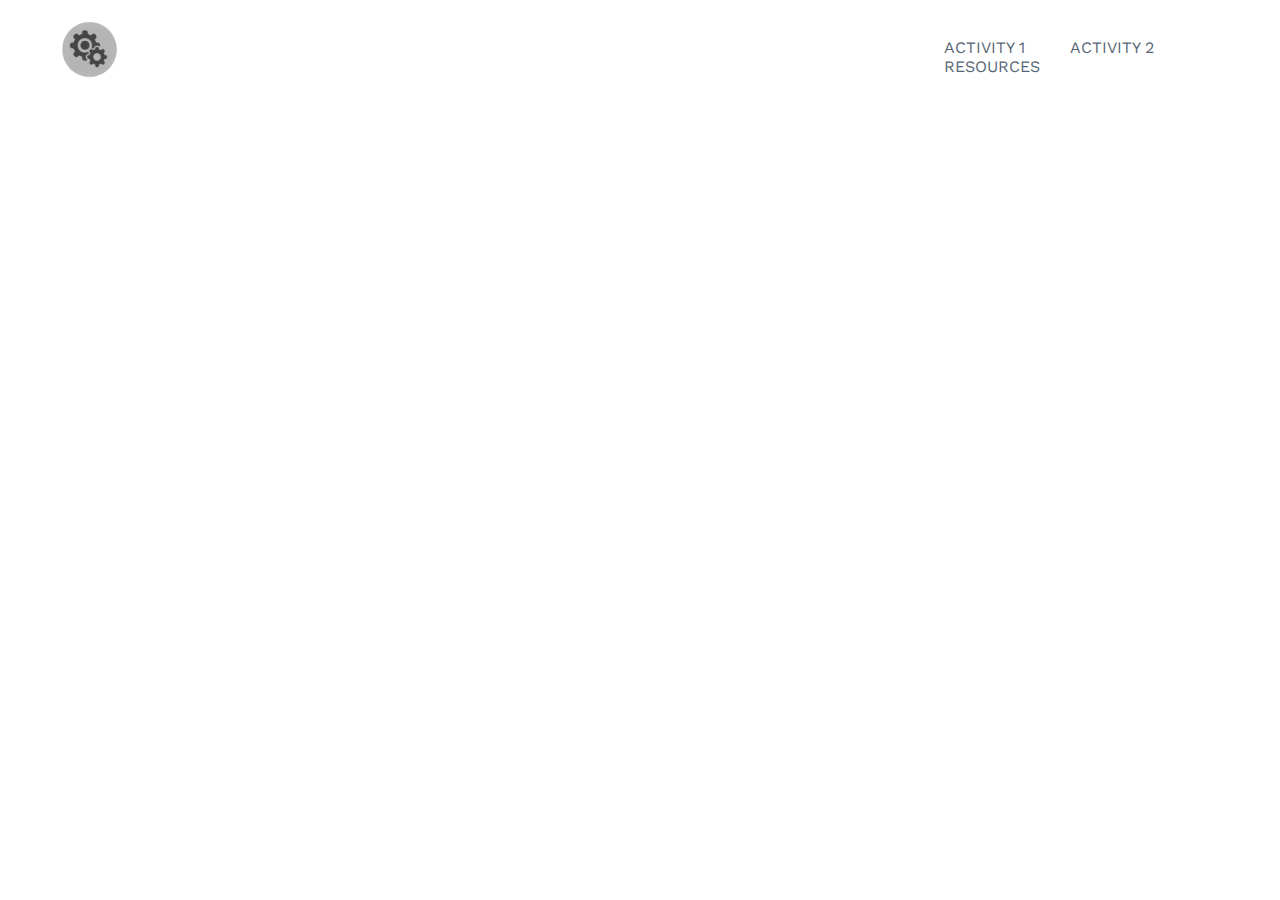
==== activity1.html @ f70f0c0b "basic page with links" ====
<!DOCTYPE html>
<html>
<head>
<title> Envision Bioengineering </title>
<link rel="stylesheet" type="text/css" href="style.css" />
<link href="https://fonts.googleapis.com/css?family=Work+Sans" rel="stylesheet">
</head>
<body>
  <div id="topbar">
    <div id="icon">
      <a href= "index.html">
      <img src="img/icon.png" id="iconimg">
      </a>
    </div>
    <div id="topbar-items">
      <a style="text-decoration : none" href="activity1.html">ACTIVITY 1</a>
      <a style="text-decoration : none" href="activity2.html">ACTIVITY 2</a>
      <a style="text-decoration : none" href="resources.html">RESOURCES</a>
    </div>
  </div>

  <div>Activity #1</div>
</body>
</html>
---- style.css ----
body{
  font-family: 'Work Sans', sans-serif;
}

#topbar{
  background-color: white;
  position:fixed;
  width:100%;
  height: 100px;
}

#topbar-items{
  position:absolute;
	margin-left: 70%;
	top:30px;
}

a {
  color: #566573;
  margin-left: 40px
}

a:hover {
  font-weight: bold;
}

#iconimg {
  margin-top:10px;
  margin-left:10px;
  width:5%;
  height:5%;
}
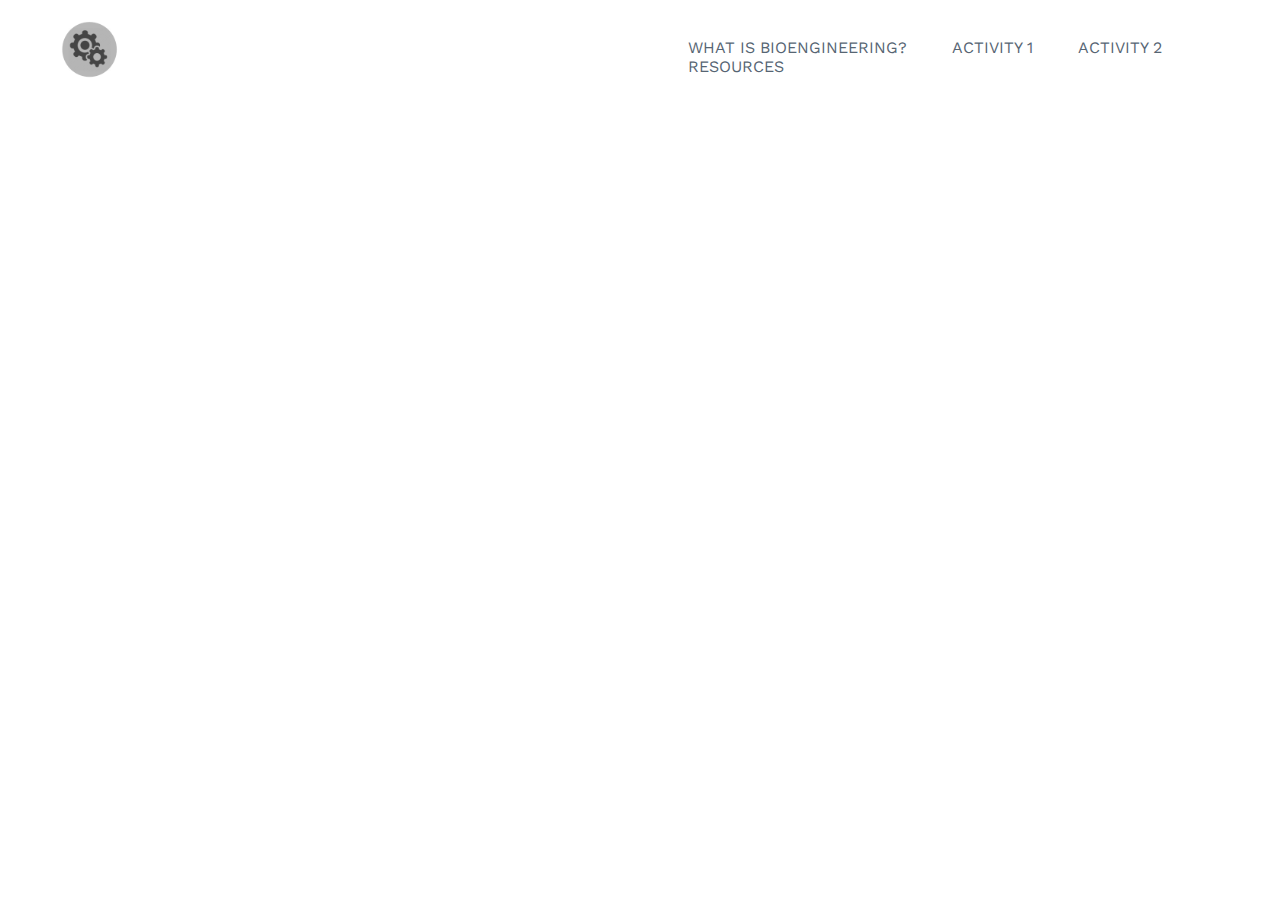
==== commit c833aab3: "more tabs" ====
--- a/activity1.html
+++ b/activity1.html
@@ -13,12 +13,11 @@
       </a>
     </div>
     <div id="topbar-items">
+      <a style="text-decoration : none" href="info.html">WHAT IS BIOENGINEERING?</a>
       <a style="text-decoration : none" href="activity1.html">ACTIVITY 1</a>
       <a style="text-decoration : none" href="activity2.html">ACTIVITY 2</a>
       <a style="text-decoration : none" href="resources.html">RESOURCES</a>
     </div>
   </div>
-
-  <div>Activity #1</div>
 </body>
 </html>
--- a/style.css
+++ b/style.css
@@ -11,7 +11,7 @@
 
 #topbar-items{
   position:absolute;
-	margin-left: 70%;
+	margin-left: 50%;
 	top:30px;
 }
 
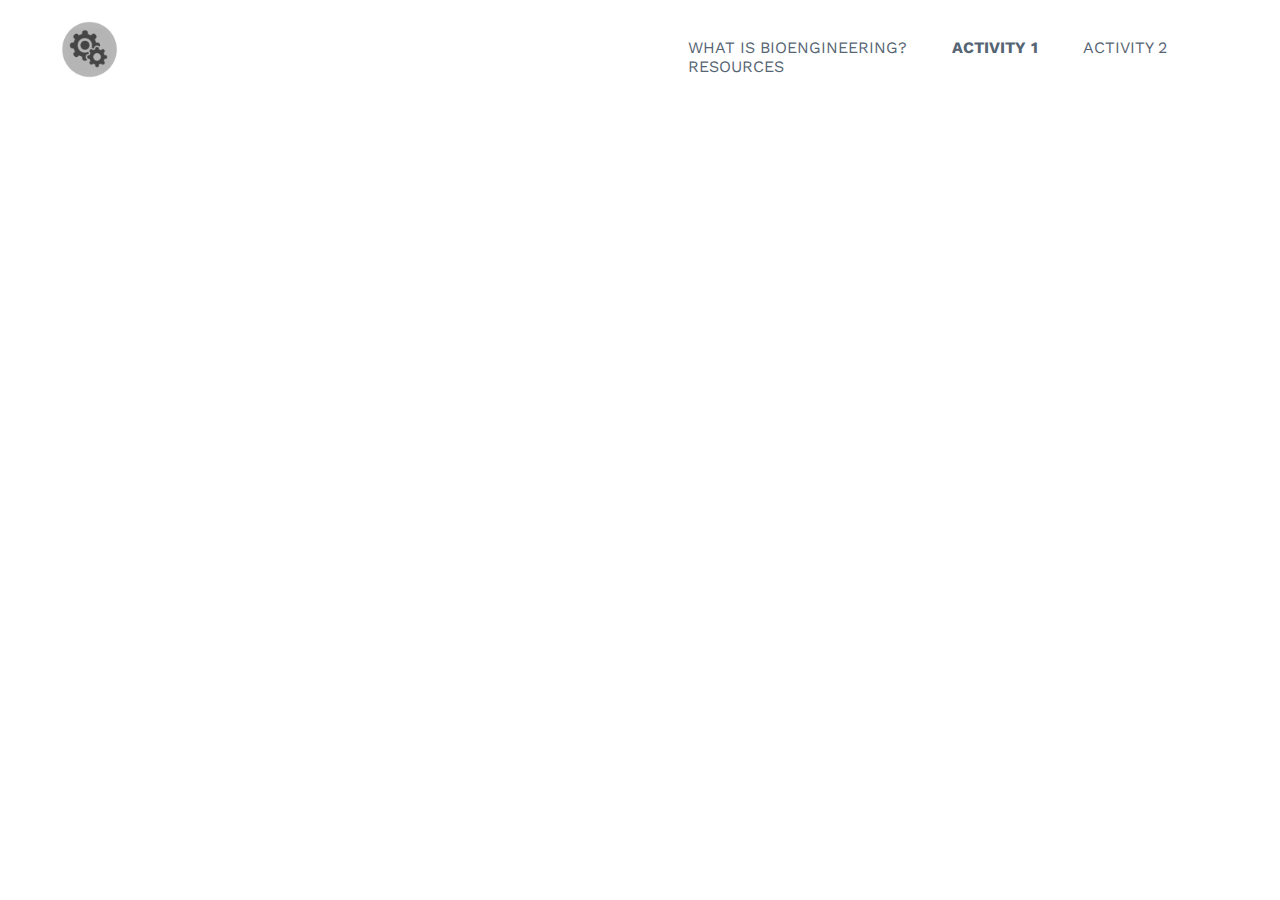
==== commit a207b9cb: "more pages" ====
--- a/activity1.html
+++ b/activity1.html
@@ -14,7 +14,7 @@
     </div>
     <div id="topbar-items">
       <a style="text-decoration : none" href="info.html">WHAT IS BIOENGINEERING?</a>
-      <a style="text-decoration : none" href="activity1.html">ACTIVITY 1</a>
+      <a class="active" style="text-decoration : none" href="activity1.html">ACTIVITY 1</a>
       <a style="text-decoration : none" href="activity2.html">ACTIVITY 2</a>
       <a style="text-decoration : none" href="resources.html">RESOURCES</a>
     </div>
--- a/style.css
+++ b/style.css
@@ -24,6 +24,10 @@
   font-weight: bold;
 }
 
+.active {
+  font-weight: bold;
+}
+
 #iconimg {
   margin-top:10px;
   margin-left:10px;
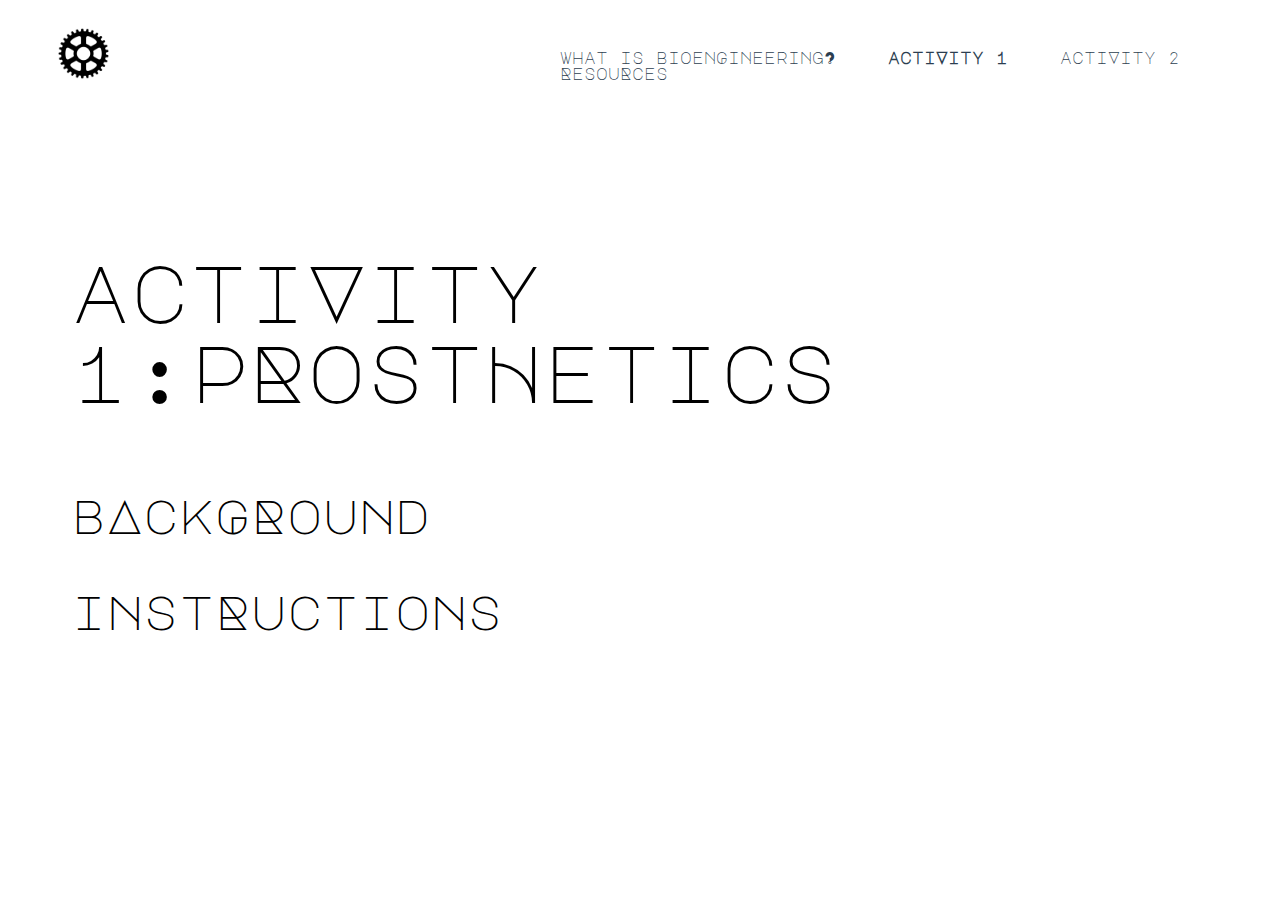
==== commit 46fa6447: "working progress" ====
--- a/activity1.html
+++ b/activity1.html
@@ -3,21 +3,32 @@
 <head>
 <title> Envision Bioengineering </title>
 <link rel="stylesheet" type="text/css" href="style.css" />
-<link href="https://fonts.googleapis.com/css?family=Work+Sans" rel="stylesheet">
+<link href="https://fonts.googleapis.com/css?family=Major+Mono+Display" rel="stylesheet">
 </head>
 <body>
   <div id="topbar">
     <div id="icon">
       <a href= "index.html">
-      <img src="img/icon.png" id="iconimg">
+      <img src="img/gear.jpg" id="iconimg">
       </a>
     </div>
     <div id="topbar-items">
-      <a style="text-decoration : none" href="info.html">WHAT IS BIOENGINEERING?</a>
-      <a class="active" style="text-decoration : none" href="activity1.html">ACTIVITY 1</a>
-      <a style="text-decoration : none" href="activity2.html">ACTIVITY 2</a>
-      <a style="text-decoration : none" href="resources.html">RESOURCES</a>
+      <a style="text-decoration : none" href="info.html">what is bioenGineering?</a>
+      <a class="active" style="text-decoration : none" href="activity1.html">actiVity 1</a>
+      <a style="text-decoration : none" href="activity2.html">actiVity 2</a>
+      <a style="text-decoration : none" href="resources.html">ResouRces</a>
     </div>
+  </div>
+
+   <div class="info">
+      <p class="infotitle">actiVity 1:pRostHetics</p>
+           <div id="background">
+            <p class ="infominititle">bAckGRound</p>
+
+      </div>
+      <div id="instructions">
+            <p class ="infominititle">instRuctions</p>
+      </div>
   </div>
 </body>
 </html>
--- a/style.css
+++ b/style.css
@@ -1,22 +1,21 @@
 body{
-  font-family: 'Work Sans', sans-serif;
+font-family: 'Major Mono Display', serif;
 }
 
 #topbar{
   background-color: white;
-  position:fixed;
   width:100%;
   height: 100px;
 }
 
 #topbar-items{
-  position:absolute;
-	margin-left: 50%;
-	top:30px;
+    position:absolute;
+	margin-left: 40%;
+	top:50px;
 }
 
 a {
-  color: #566573;
+  color: #2C3E50;
   margin-left: 40px
 }
 
@@ -29,8 +28,46 @@
 }
 
 #iconimg {
-  margin-top:10px;
+  margin-top:20px;
   margin-left:10px;
-  width:5%;
-  height:5%;
+  width:4%;
+  height:4%;
 }
+
+.mainimg {
+    margin-top: 5%;
+    width: 55%;
+}
+
+.info {
+     padding: 5%;
+     font-size: 2em;
+}
+
+.infotitle {
+    font-family: 'Major Mono Display', serif;
+    font-size: 2.5em;
+}
+
+.infominititle {
+    font-size: 1.5em;
+}
+
+.field {
+    display: grid;
+    grid-template-columns: 10% auto;
+}
+
+ul{
+  list-style-type: circle;
+}
+
+.list {
+    margin-left: 7%;
+}
+
+.resourcesinfo {
+     padding: 5%;
+     font-size: 2em;
+
+}
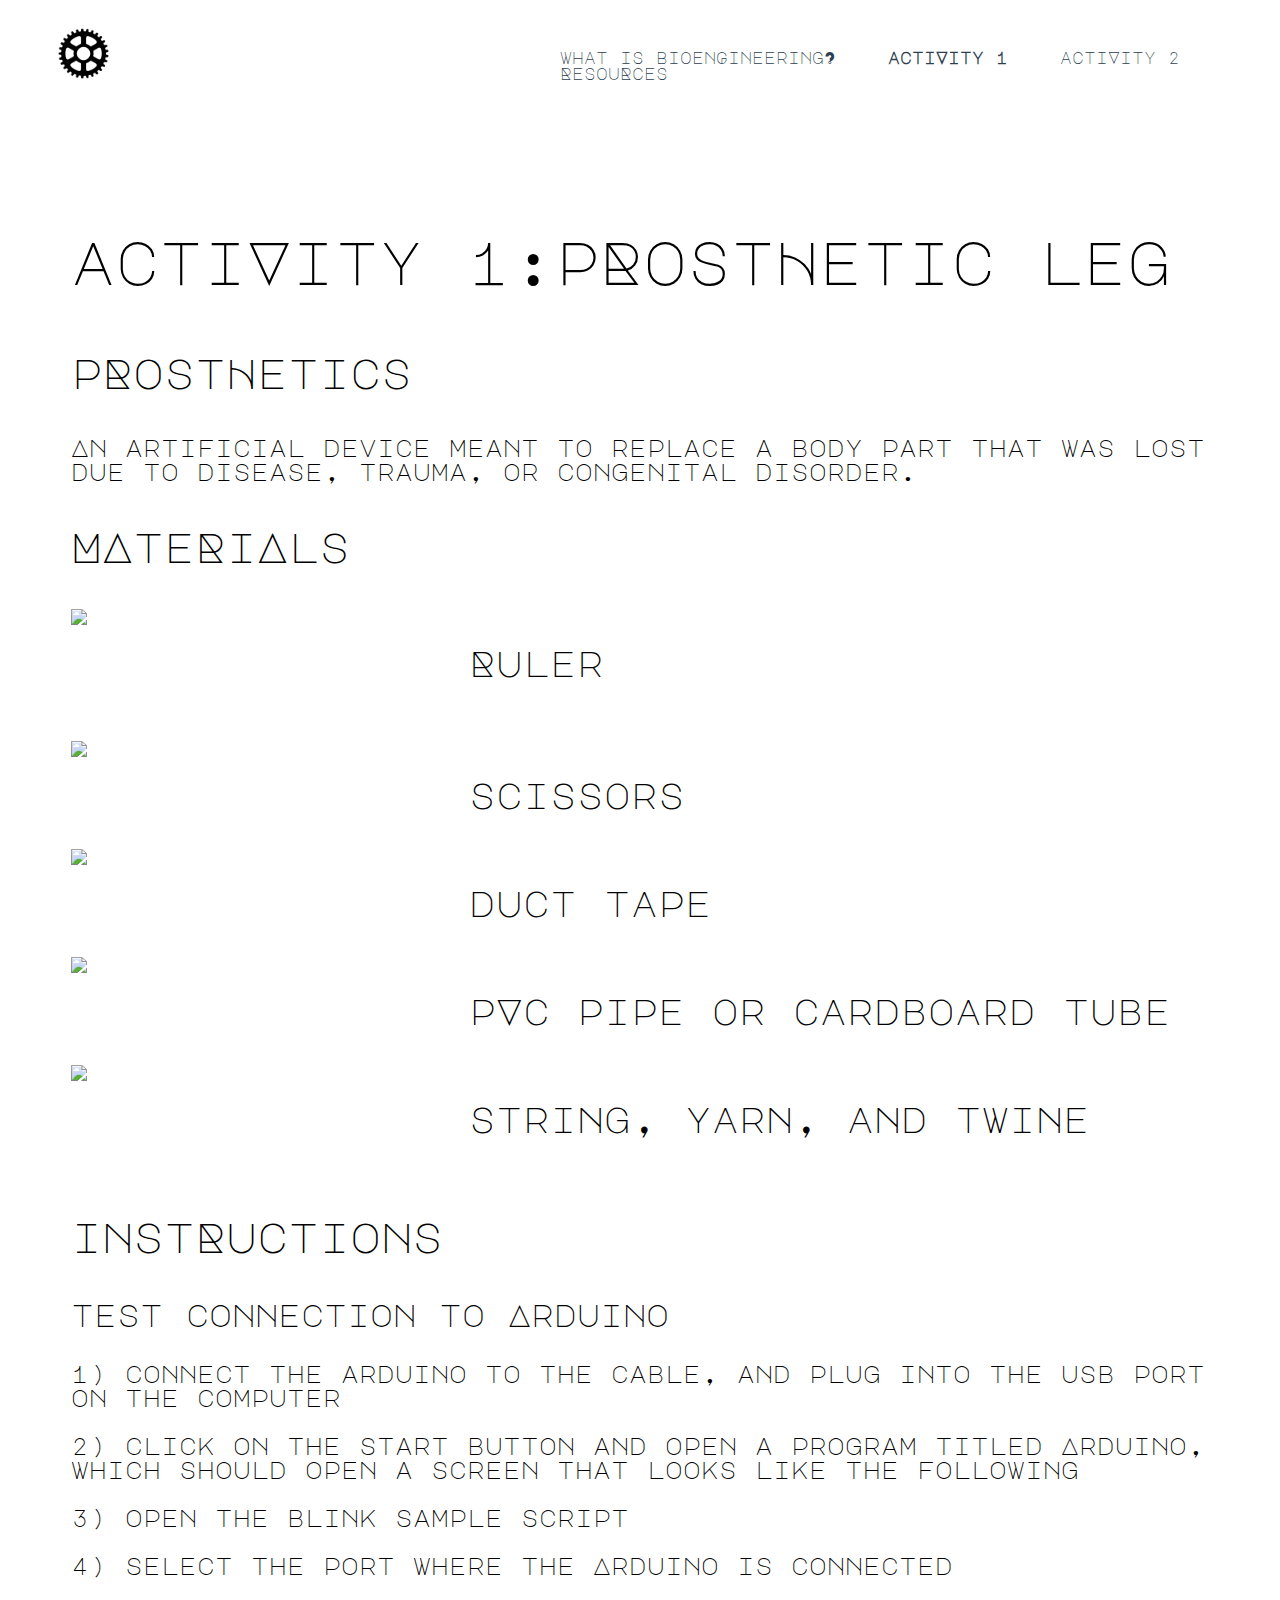
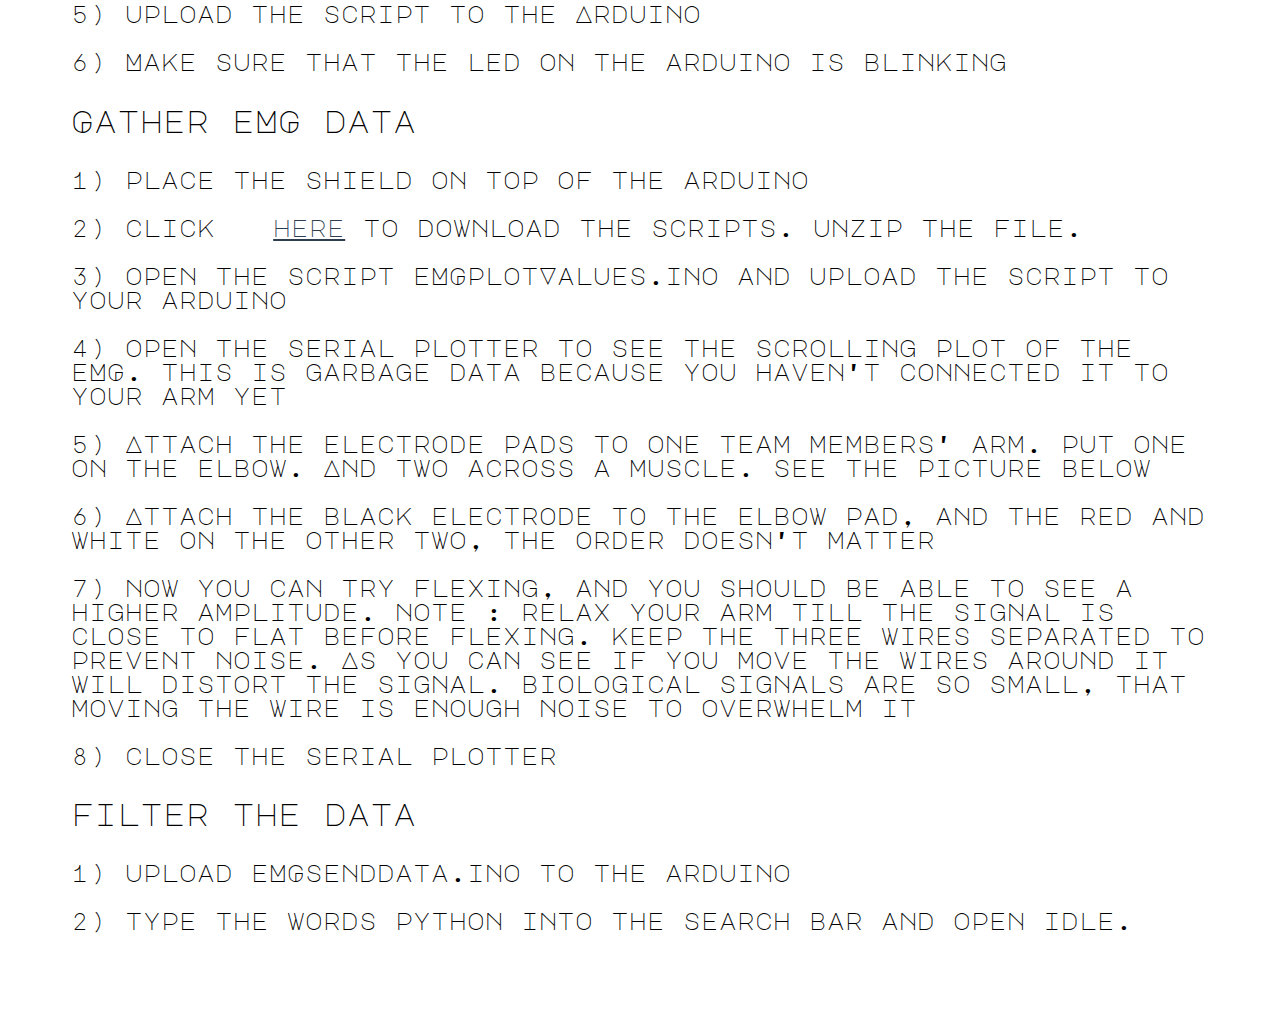
==== commit 6e1067f9: "move toward" ====
--- a/activity1.html
+++ b/activity1.html
@@ -21,14 +21,82 @@
   </div>
 
    <div class="info">
-      <p class="infotitle">actiVity 1:pRostHetics</p>
-           <div id="background">
-            <p class ="infominititle">bAckGRound</p>
+      <p class="infotitle">actiVity 1:pRostHetic leg</p>
+        <div id="background">
+            <p class ="infominititle">pRostHetics</p>
+            <p>An artificial device meant to replace a body part that was lost due to disease, trauma, or congenital disorder.</p>
+      </div>
 
+
+       <p class ="infominititle">MAteRiAls</p>
+
+
+      <div class="material">
+        <img src="https://cdn.shopify.com/s/files/1/1665/3899/products/R300N-square-line-number-ruler_2048x2048.png?v=1491269207"width="400vh">
+        <div>
+          <p style = "font-size: 1.5em;">Ruler</p>
+        </div>
       </div>
-      <div id="instructions">
-            <p class ="infominititle">instRuctions</p>
+   </br>
+
+       <div class="material">
+            <img src="https://studio.code.org/v3/assets/nFO_7eJY3ePg5rsOOXXwrw/scissors.png" width="400vh">
+        <div>
+          <p style = "font-size: 1.5em;">scissors</p>
+        </div>
       </div>
+
+       <div class="material">
+        <img src="https://www.atwoods.com/media/catalog/product/cache/c687aa7517cf01e65c009f6943c2b1e9/4/7/470096.png"width="400vh">
+        <div>
+          <p style = "font-size: 1.5em;">duct tape</p>
+        </div>
+      </div>
+
+       <div class="material">
+        <img src="https://www.diamondbackplumbing.com/wp-content/uploads/2018/06/pvc-pipe.png" width="400vh">
+        <div>
+          <p style = "font-size: 1.5em;">pVc pipe or cardboard tube</p>
+        </div>
+      </div>
+
+       <div class="material">
+        <img src="https://sealharborrug.com/wp-content/uploads/2017/09/nav-brown.png" width="400vh">
+        <div>
+          <p style = "font-size: 1.5em;">string, yarn, and twine</p>
+        </div>
+      </div>
+
+
+       <div id="instructions">
+           <p class ="infominititle">instRuctions</p>
+           <p class="step">test connection to Arduino</p>
+           <p>1) connect the arduino to the cable, and plug into the usb port on the computer</p>
+           <p>2) click on the start button and open a program titled Arduino, which should open a screen that looks like
+               the following</p>
+           <p>3) open the blink sample script</p>
+           <p>4) select the port where the Arduino is connected</p>
+           <p>5) upload the script to the Arduino</p>
+           <p>6) Make sure that the led on the arduino is blinking</p>
+
+           <p class="step">Gather eMG data</p>
+           <p>1) place the shield on top of the arduino</p>
+           <p>2) click <a href="./scripts/EMG.zip" download>here</a>  to download the scripts. unzip the file.</p>
+           <p>3) open the script eMGplotValues.ino and upload the script to your arduino</p>
+           <p>4) open the serial plotter to see the scrolling plot of the eMG. this is garbage data because you haven't connected
+           it to your arm yet</p>
+           <p>5) Attach the electrode pads to one team members' arm. put one on the elbow. And two across a muscle. see the picture below</p>
+           <p>6) Attach the black electrode to the elbow pad, and the red and white on the other two, the order doesn't matter</p>
+           <p>7) now you can try flexing, and you should be able to see a higher amplitude. note : relax your arm till the signal
+           is close to flat before flexing. keep the three wires separated to prevent noise. As you can see if you move the wires
+           around it will distort the signal. biological signals are so small, that moving the wire is enough noise to overwhelm it</p>
+           <p>8) close the serial plotter</p>
+
+           <p class="step">filter the data</p>
+           <p>1) upload eMGsenddata.ino to the arduino</p>
+           <p>2) type the words python into the search bar and open idle.</p>
+      </div>
+
   </div>
 </body>
 </html>
--- a/style.css
+++ b/style.css
@@ -41,7 +41,7 @@
 
 .info {
      padding: 5%;
-     font-size: 2em;
+     font-size: 1.5em;
 }
 
 .infotitle {
@@ -50,12 +50,21 @@
 }
 
 .infominititle {
-    font-size: 1.5em;
+    font-size: 1.75em;
 }
 
 .field {
     display: grid;
     grid-template-columns: 10% auto;
+}
+
+.material {
+    display: grid;
+    grid-template-columns: 35% auto;
+}
+
+.stuff {
+    font_size: 1.65em;
 }
 
 ul{
@@ -71,3 +80,7 @@
      font-size: 2em;
 
 }
+
+.step {
+    font-size: 1.3em;
+}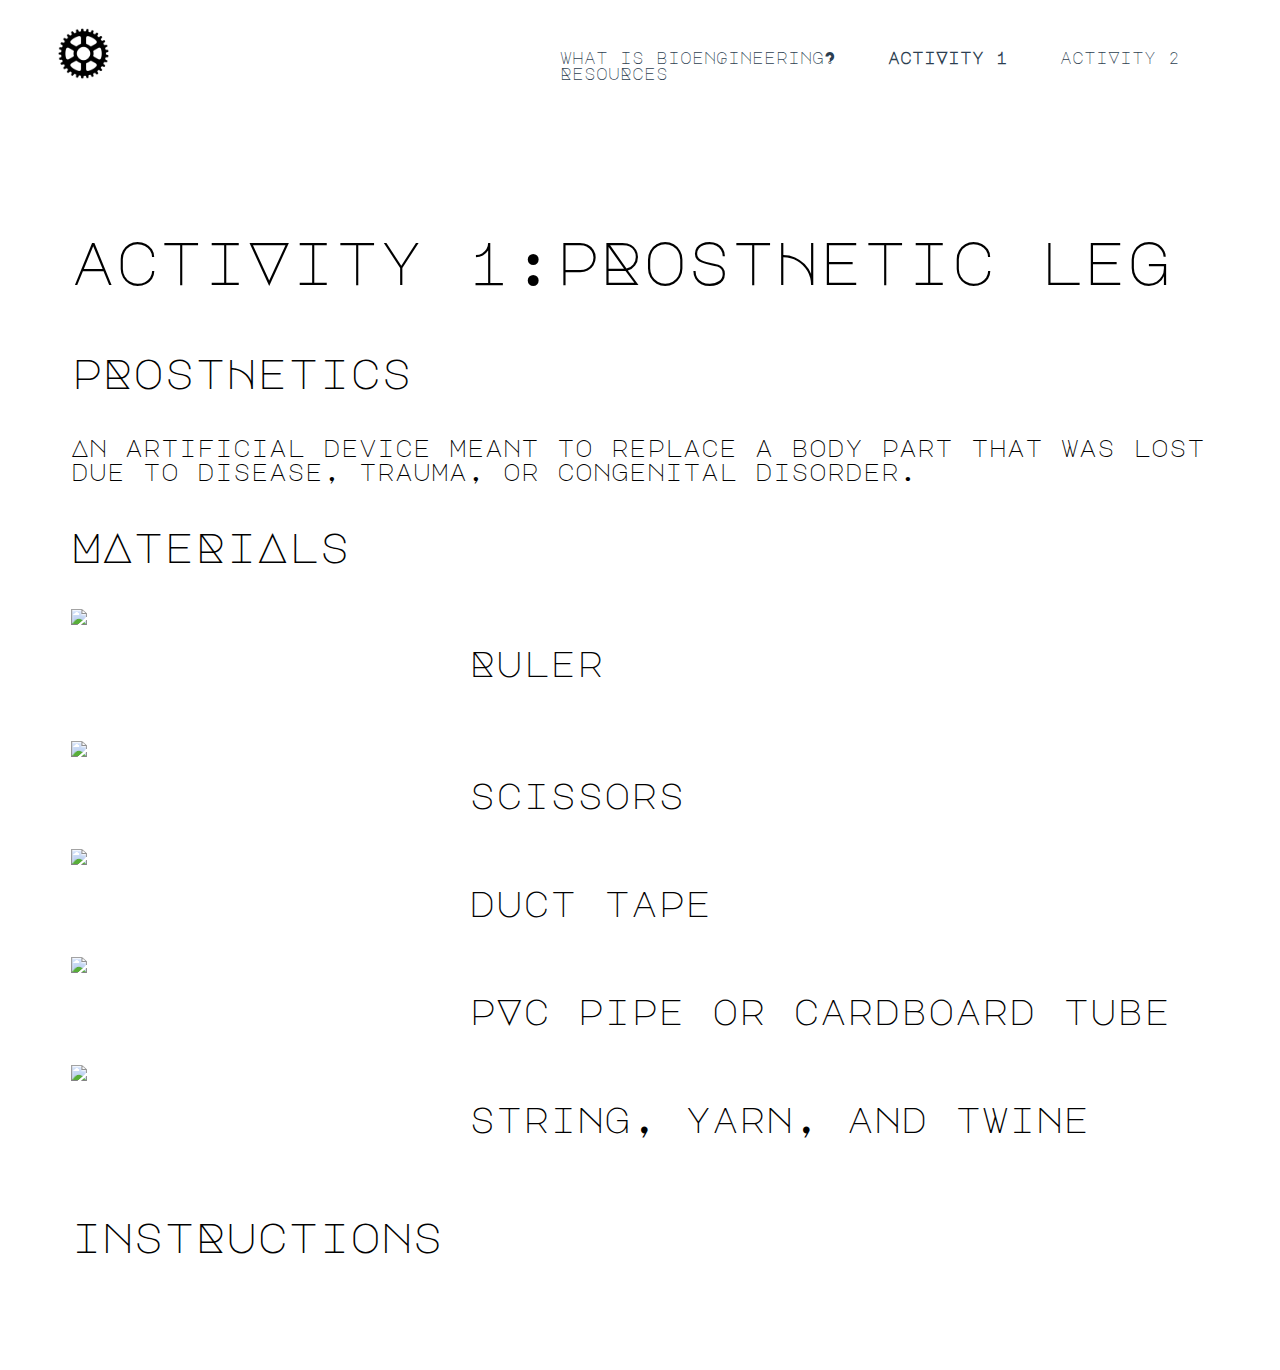
==== commit 4d9eb00d: "added gifs" ====
--- a/activity1.html
+++ b/activity1.html
@@ -70,31 +70,6 @@
 
        <div id="instructions">
            <p class ="infominititle">instRuctions</p>
-           <p class="step">test connection to Arduino</p>
-           <p>1) connect the arduino to the cable, and plug into the usb port on the computer</p>
-           <p>2) click on the start button and open a program titled Arduino, which should open a screen that looks like
-               the following</p>
-           <p>3) open the blink sample script</p>
-           <p>4) select the port where the Arduino is connected</p>
-           <p>5) upload the script to the Arduino</p>
-           <p>6) Make sure that the led on the arduino is blinking</p>
-
-           <p class="step">Gather eMG data</p>
-           <p>1) place the shield on top of the arduino</p>
-           <p>2) click <a href="./scripts/EMG.zip" download>here</a>  to download the scripts. unzip the file.</p>
-           <p>3) open the script eMGplotValues.ino and upload the script to your arduino</p>
-           <p>4) open the serial plotter to see the scrolling plot of the eMG. this is garbage data because you haven't connected
-           it to your arm yet</p>
-           <p>5) Attach the electrode pads to one team members' arm. put one on the elbow. And two across a muscle. see the picture below</p>
-           <p>6) Attach the black electrode to the elbow pad, and the red and white on the other two, the order doesn't matter</p>
-           <p>7) now you can try flexing, and you should be able to see a higher amplitude. note : relax your arm till the signal
-           is close to flat before flexing. keep the three wires separated to prevent noise. As you can see if you move the wires
-           around it will distort the signal. biological signals are so small, that moving the wire is enough noise to overwhelm it</p>
-           <p>8) close the serial plotter</p>
-
-           <p class="step">filter the data</p>
-           <p>1) upload eMGsenddata.ino to the arduino</p>
-           <p>2) type the words python into the search bar and open idle.</p>
       </div>
 
   </div>
--- a/style.css
+++ b/style.css
@@ -83,4 +83,10 @@
 
 .step {
     font-size: 1.3em;
+}
+
+.instimg {
+  display: block;
+  margin-left: auto;
+  margin-right: auto;
 }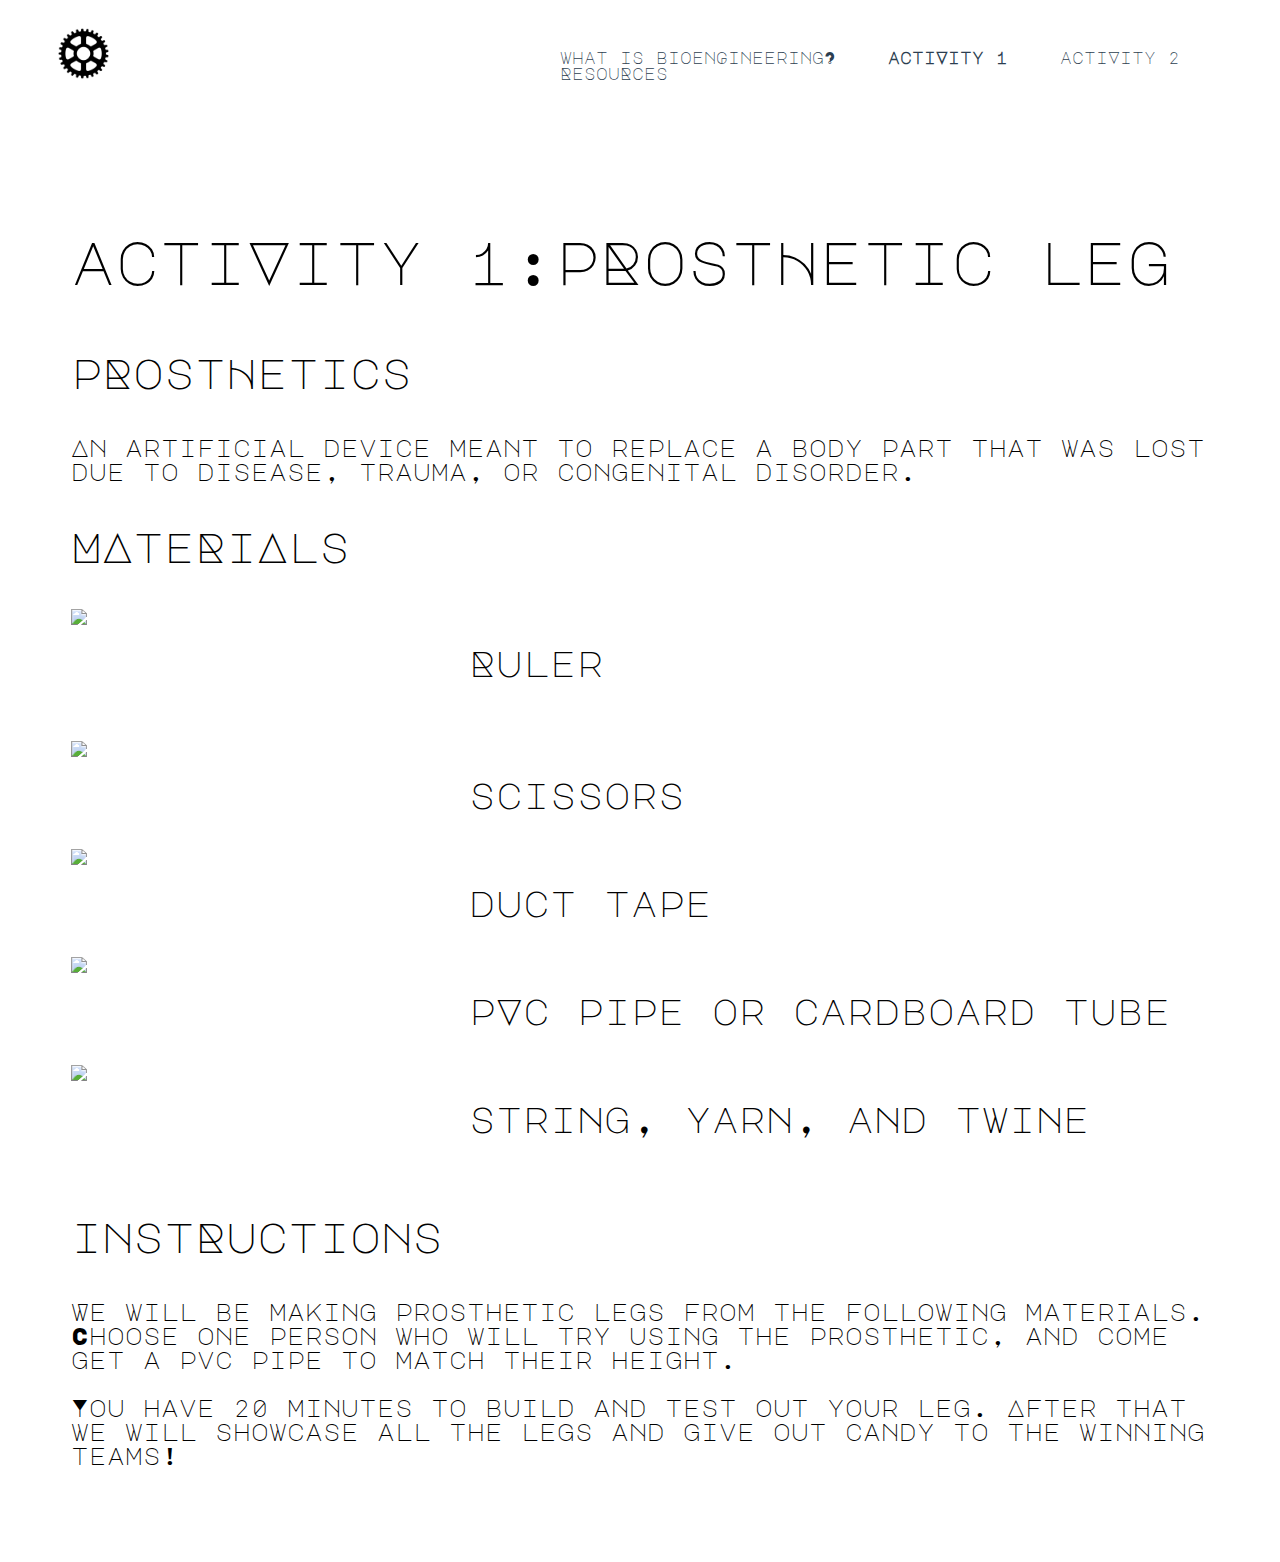
==== commit ab3099e3: "fix instructions and zip file" ====
--- a/activity1.html
+++ b/activity1.html
@@ -70,6 +70,10 @@
 
        <div id="instructions">
            <p class ="infominititle">instRuctions</p>
+           <p> We will be making prosthetic legs from the following materials. Choose one person who will try using the prosthetic, and come
+           get a pvc pipe to match their height.</p>
+           <p> You have 20 minutes to build and test out your leg. After that we will showcase all the legs and give out
+           candy to the winning teams!
       </div>
 
   </div>
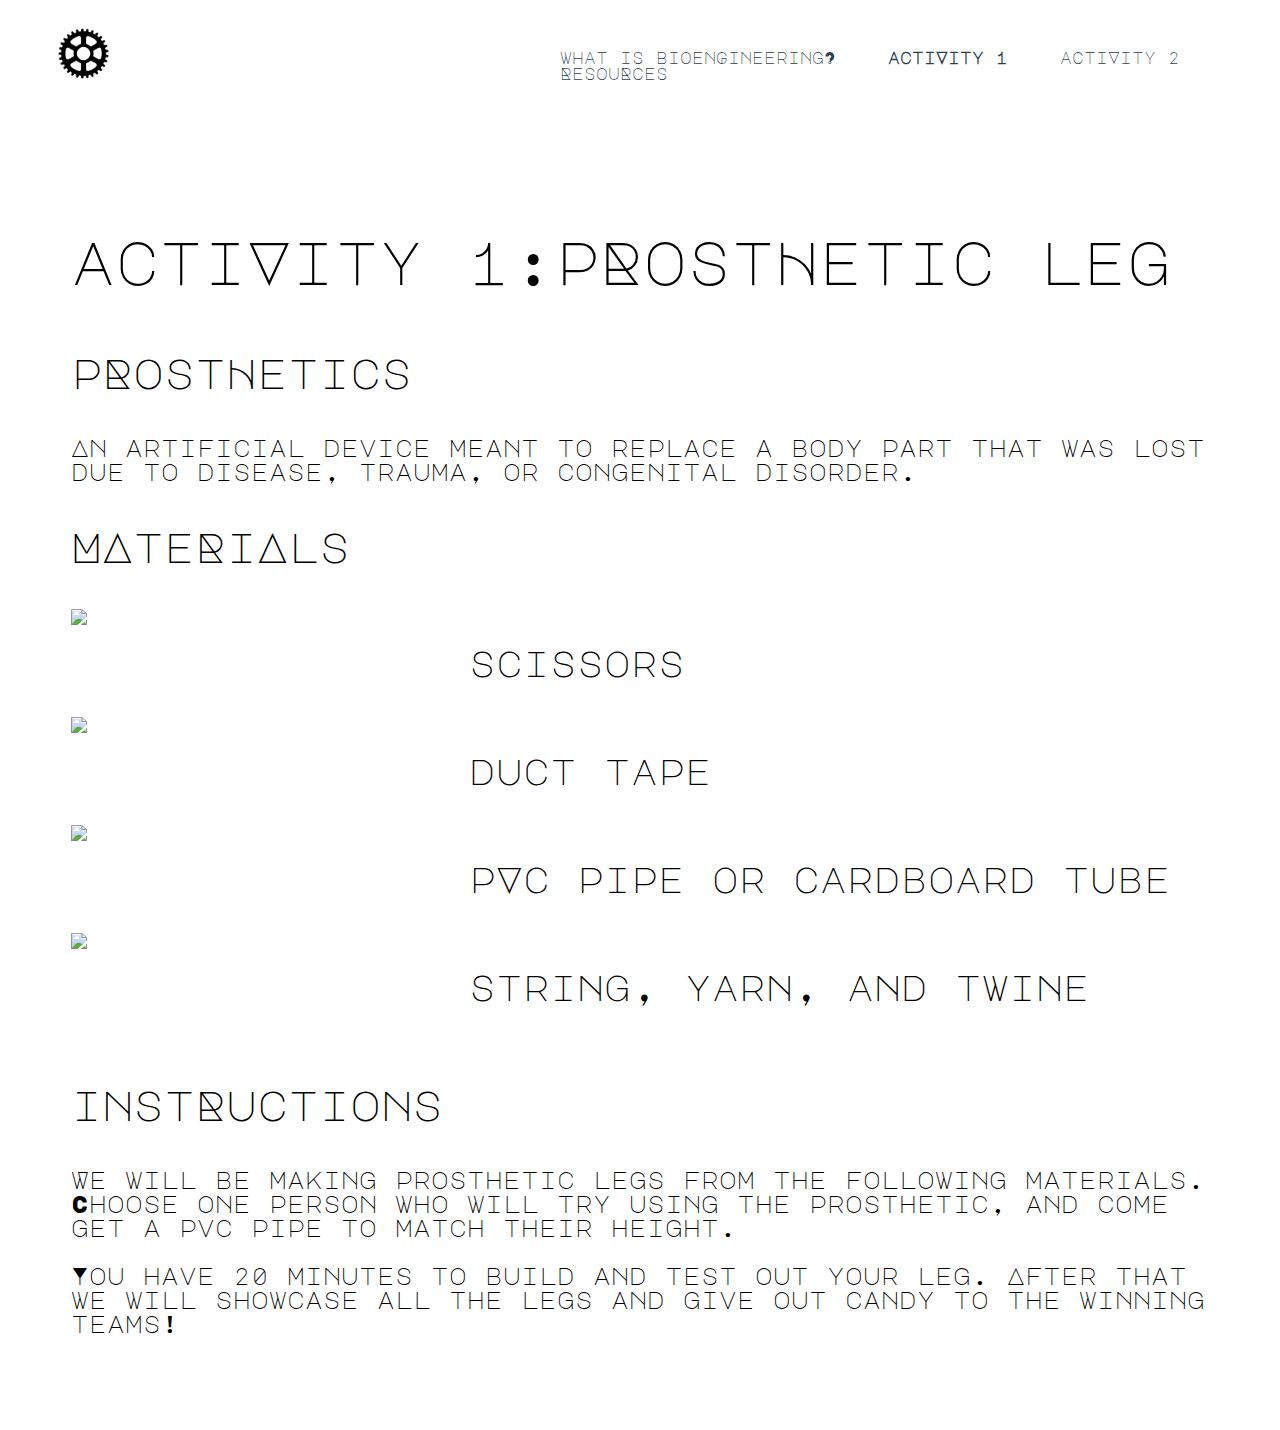
==== commit ce7e34aa: "finish filtering instructions" ====
--- a/activity1.html
+++ b/activity1.html
@@ -29,15 +29,6 @@
 
 
        <p class ="infominititle">MAteRiAls</p>
-
-
-      <div class="material">
-        <img src="https://cdn.shopify.com/s/files/1/1665/3899/products/R300N-square-line-number-ruler_2048x2048.png?v=1491269207"width="400vh">
-        <div>
-          <p style = "font-size: 1.5em;">Ruler</p>
-        </div>
-      </div>
-   </br>
 
        <div class="material">
             <img src="https://studio.code.org/v3/assets/nFO_7eJY3ePg5rsOOXXwrw/scissors.png" width="400vh">
